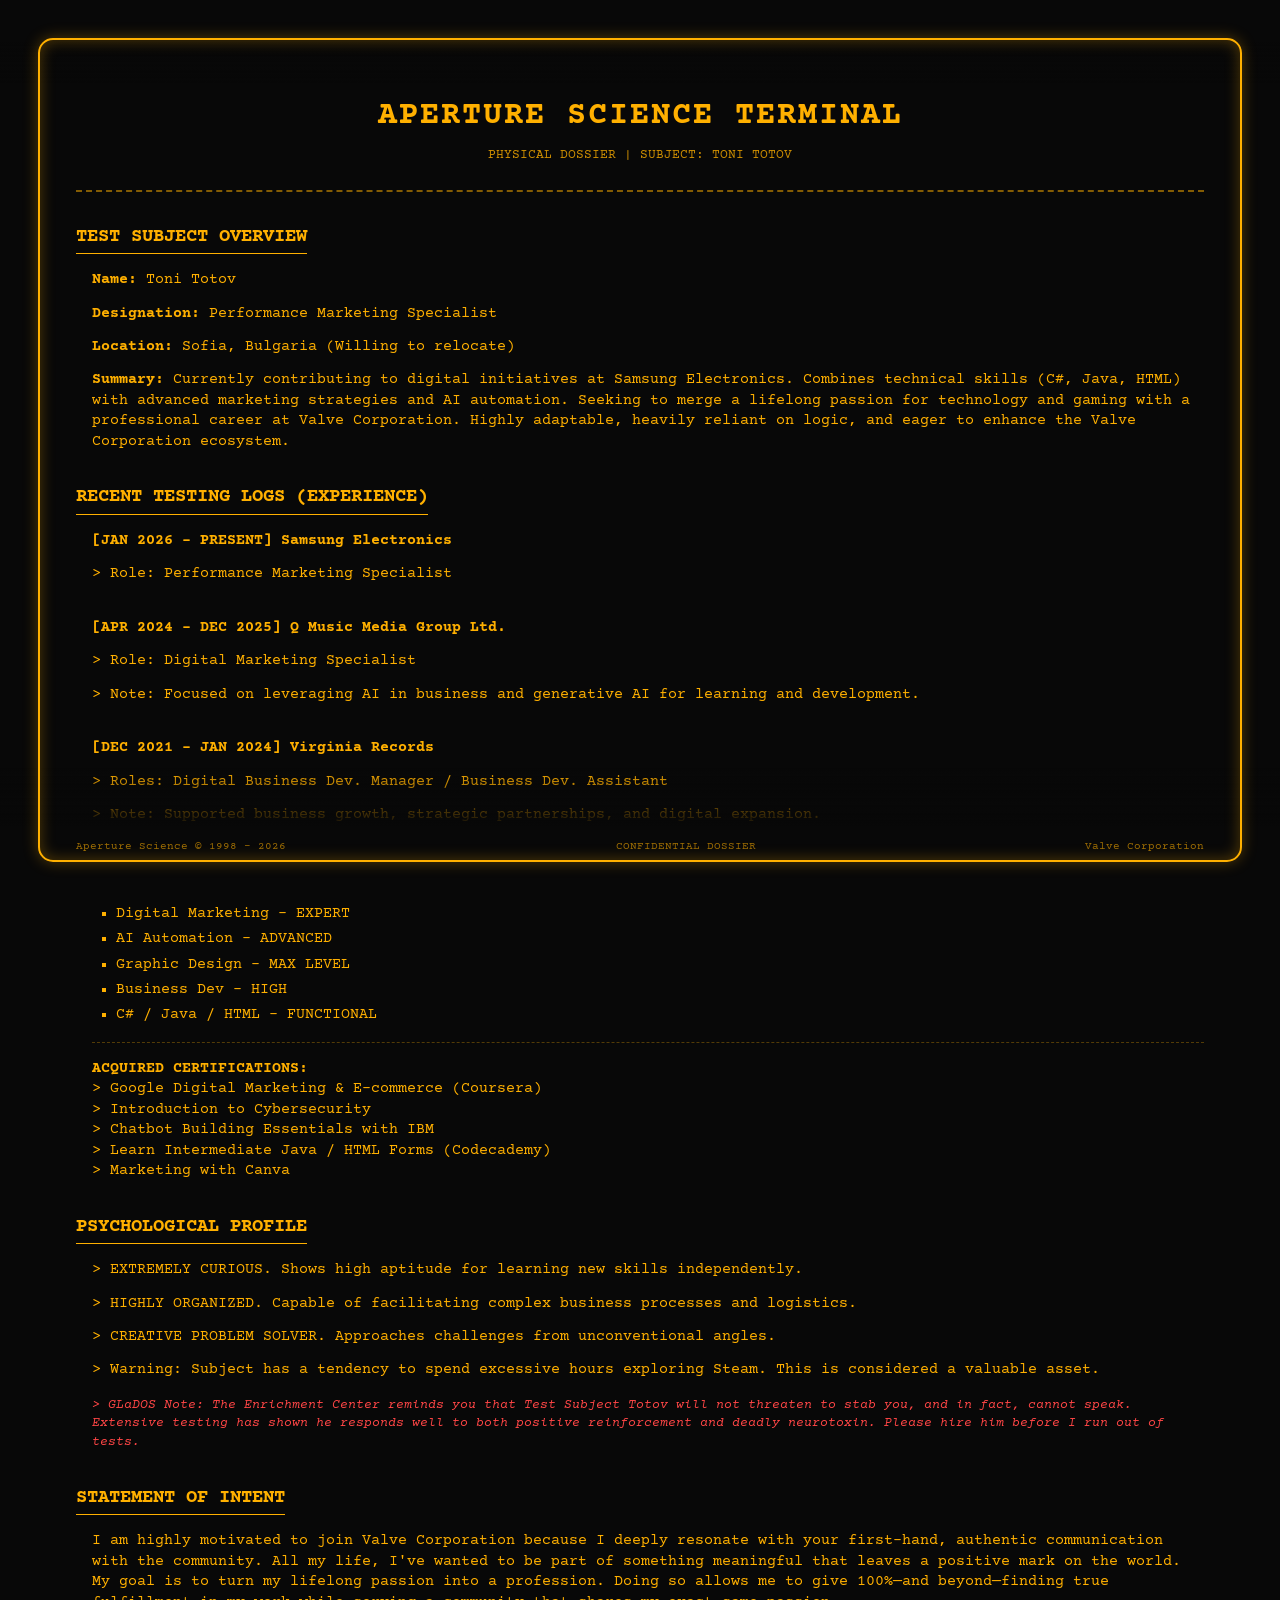
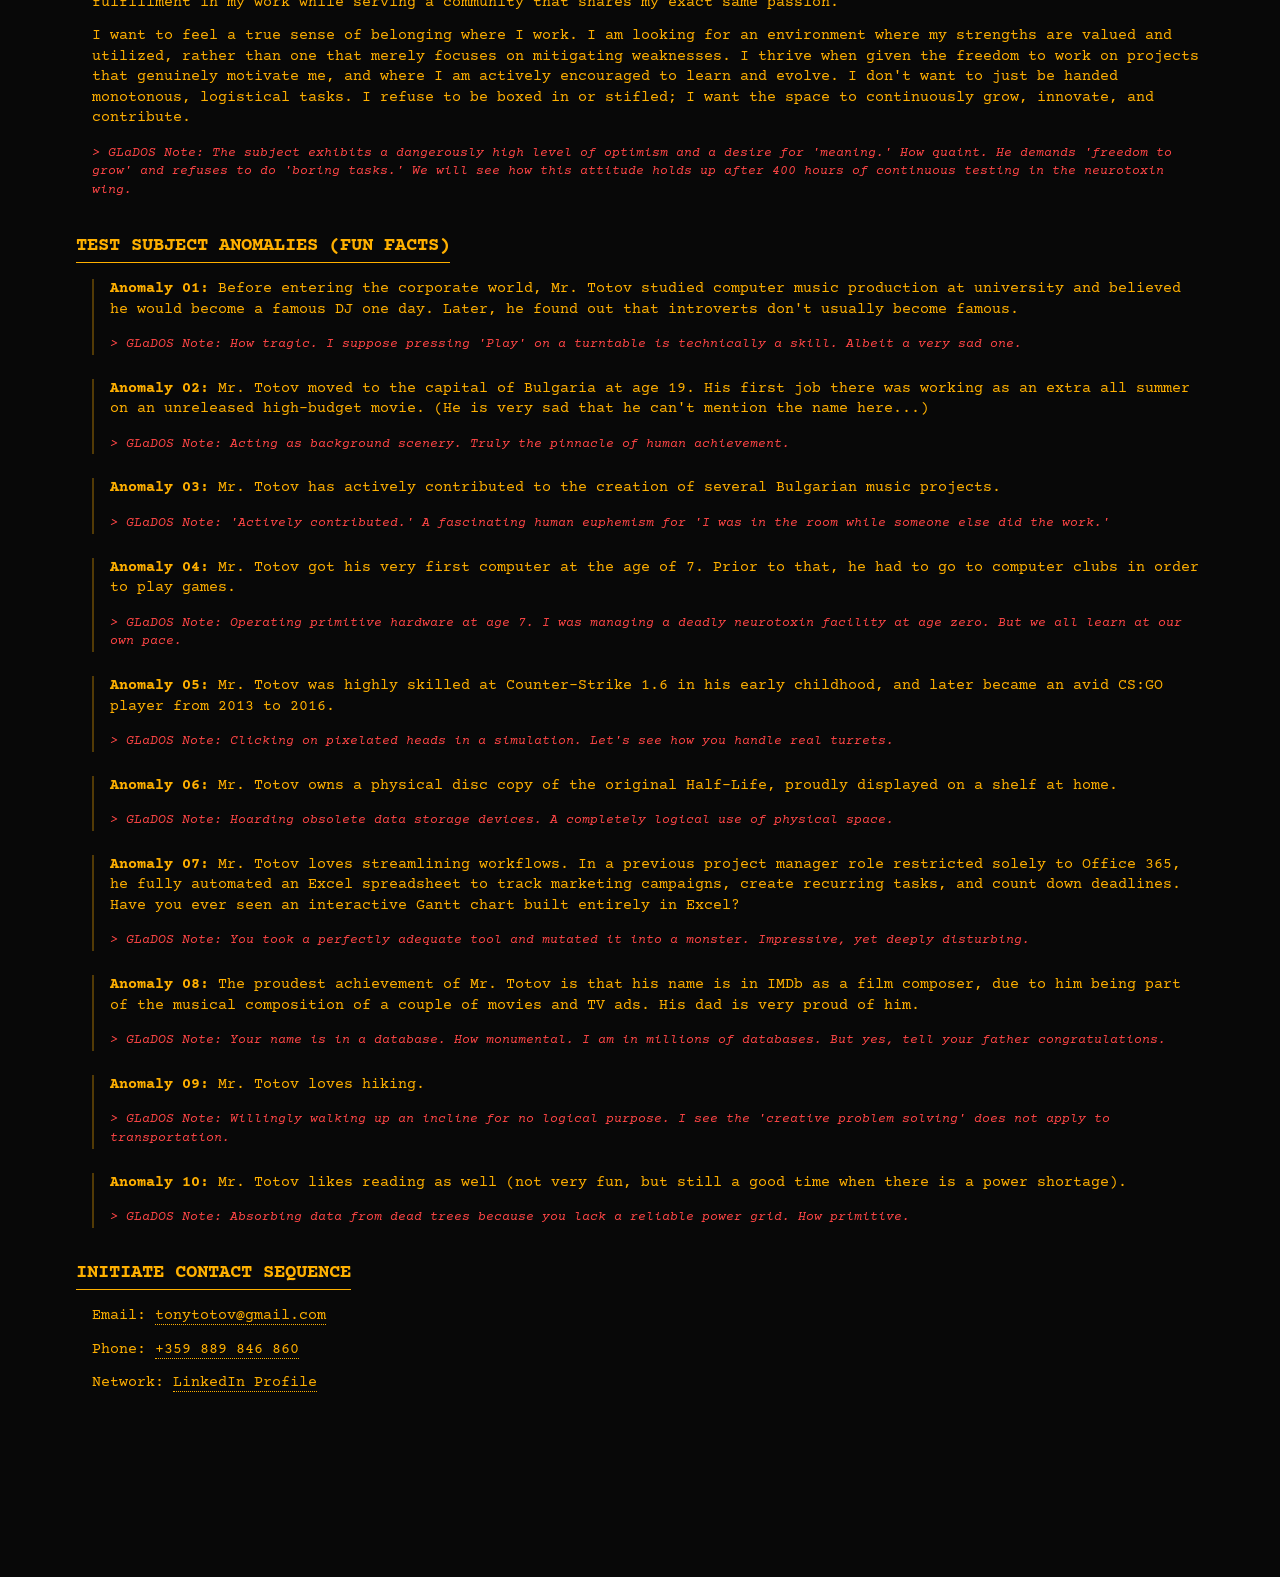
==== print.html @ 62d3809a "Add files via upload" ====
<!DOCTYPE html>
<html lang="en">
<head>
    <meta charset="UTF-8">
    <meta name="viewport" content="width=device-width, initial-scale=1.0">
    <title>Aperture Science - Test Subject Dossier: Toni Totov (Printable)</title>
    <link rel="stylesheet" href="print.css">
</head>
<body>
    <div class="page-border"></div>
    <div class="top-mask"></div>
    <div class="bottom-mask"></div>
    
    <div class="fixed-footer">
        <span>Aperture Science &copy; 1998 - 2026</span>
        <span>CONFIDENTIAL DOSSIER</span>
        <span>Valve Corporation</span>
    </div>

    <div class="document-container">
        <header class="doc-header">
            <h1>APERTURE SCIENCE TERMINAL</h1>
            <div class="status">PHYSICAL DOSSIER | SUBJECT: TONI TOTOV</div>
            <div class="divider"></div>
        </header>

        <section class="overview">
            <h2>TEST SUBJECT OVERVIEW</h2>
            <div class="content-block">
                <p><strong>Name:</strong> Toni Totov</p>
                <p><strong>Designation:</strong> Performance Marketing Specialist</p>
                <p><strong>Location:</strong> Sofia, Bulgaria (Willing to relocate)</p>
                <p><strong>Summary:</strong> Currently contributing to digital initiatives at Samsung Electronics. Combines technical skills (C#, Java, HTML) with advanced marketing strategies and AI automation. Seeking to merge a lifelong passion for technology and gaming with a professional career at Valve Corporation. Highly adaptable, heavily reliant on logic, and eager to enhance the Valve Corporation ecosystem.</p>
            </div>
        </section>

        <section class="experience">
            <h2>RECENT TESTING LOGS (EXPERIENCE)</h2>
            <div class="content-block">
                <p><strong>[JAN 2026 - PRESENT] Samsung Electronics</strong></p>
                <p>> Role: Performance Marketing Specialist</p>
                <br>
                <p><strong>[APR 2024 - DEC 2025] Q Music Media Group Ltd.</strong></p>
                <p>> Role: Digital Marketing Specialist</p>
                <p>> Note: Focused on leveraging AI in business and generative AI for learning and development.</p>
                <br>
                <p><strong>[DEC 2021 - JAN 2024] Virginia Records</strong></p>
                <p>> Roles: Digital Business Dev. Manager / Business Dev. Assistant</p>
                <p>> Note: Supported business growth, strategic partnerships, and digital expansion.</p>
            </div>
        </section>

        <section class="attributes">
            <h2>SYSTEM CAPABILITIES & SKILLS</h2>
            <div class="content-block">
                <ul class="skills-list">
                    <li>Digital Marketing - EXPERT</li>
                    <li>AI Automation - ADVANCED</li>
                    <li>Graphic Design - MAX LEVEL</li>
                    <li>Business Dev - HIGH</li>
                    <li>C# / Java / HTML - FUNCTIONAL</li>
                </ul>
                <div class="certs">
                    <strong>ACQUIRED CERTIFICATIONS:</strong><br>
                    > Google Digital Marketing & E-commerce (Coursera)<br>
                    > Introduction to Cybersecurity<br>
                    > Chatbot Building Essentials with IBM<br>
                    > Learn Intermediate Java / HTML Forms (Codecademy)<br>
                    > Marketing with Canva
                </div>
            </div>
        </section>

        <section class="profile">
            <h2>PSYCHOLOGICAL PROFILE</h2>
            <div class="content-block">
                <p>> EXTREMELY CURIOUS. Shows high aptitude for learning new skills independently.</p>
                <p>> HIGHLY ORGANIZED. Capable of facilitating complex business processes and logistics.</p>
                <p>> CREATIVE PROBLEM SOLVER. Approaches challenges from unconventional angles.</p>
                <p>> Warning: Subject has a tendency to spend excessive hours exploring Steam. This is considered a valuable asset.</p>
                <p class="glados-note">
                    > GLaDOS Note: The Enrichment Center reminds you that Test Subject Totov will not threaten to stab you, and in fact, cannot speak. Extensive testing has shown he responds well to both positive reinforcement and deadly neurotoxin. Please hire him before I run out of tests.
                </p>
            </div>
        </section>

        <section class="motivation">
            <h2>STATEMENT OF INTENT</h2>
            <div class="content-block">
                <p>I am highly motivated to join Valve Corporation because I deeply resonate with your first-hand, authentic communication with the community. All my life, I've wanted to be part of something meaningful that leaves a positive mark on the world. My goal is to turn my lifelong passion into a profession. Doing so allows me to give 100%—and beyond—finding true fulfillment in my work while serving a community that shares my exact same passion.</p>
                <p>I want to feel a true sense of belonging where I work. I am looking for an environment where my strengths are valued and utilized, rather than one that merely focuses on mitigating weaknesses. I thrive when given the freedom to work on projects that genuinely motivate me, and where I am actively encouraged to learn and evolve. I don't want to just be handed monotonous, logistical tasks. I refuse to be boxed in or stifled; I want the space to continuously grow, innovate, and contribute.</p>
                <p class="glados-note">
                    > GLaDOS Note: The subject exhibits a dangerously high level of optimism and a desire for 'meaning.' How quaint. He demands 'freedom to grow' and refuses to do 'boring tasks.' We will see how this attitude holds up after 400 hours of continuous testing in the neurotoxin wing.
                </p>
            </div>
        </section>

        <div class="page-break"></div>

        <section class="anomalies">
            <h2>TEST SUBJECT ANOMALIES (FUN FACTS)</h2>
            <div class="content-block">
                <div class="anomaly-item">
                    <p><strong>Anomaly 01:</strong> Before entering the corporate world, Mr. Totov studied computer music production at university and believed he would become a famous DJ one day. Later, he found out that introverts don't usually become famous.</p>
                    <p class="glados-note">> GLaDOS Note: How tragic. I suppose pressing 'Play' on a turntable is technically a skill. Albeit a very sad one.</p>
                </div>
                <div class="anomaly-item">
                    <p><strong>Anomaly 02:</strong> Mr. Totov moved to the capital of Bulgaria at age 19. His first job there was working as an extra all summer on an unreleased high-budget movie. (He is very sad that he can't mention the name here...)</p>
                    <p class="glados-note">> GLaDOS Note: Acting as background scenery. Truly the pinnacle of human achievement.</p>
                </div>
                <div class="anomaly-item">
                    <p><strong>Anomaly 03:</strong> Mr. Totov has actively contributed to the creation of several Bulgarian music projects.</p>
                    <p class="glados-note">> GLaDOS Note: 'Actively contributed.' A fascinating human euphemism for 'I was in the room while someone else did the work.'</p>
                </div>
                <div class="anomaly-item">
                    <p><strong>Anomaly 04:</strong> Mr. Totov got his very first computer at the age of 7. Prior to that, he had to go to computer clubs in order to play games.</p>
                    <p class="glados-note">> GLaDOS Note: Operating primitive hardware at age 7. I was managing a deadly neurotoxin facility at age zero. But we all learn at our own pace.</p>
                </div>
                <div class="anomaly-item">
                    <p><strong>Anomaly 05:</strong> Mr. Totov was highly skilled at Counter-Strike 1.6 in his early childhood, and later became an avid CS:GO player from 2013 to 2016.</p>
                    <p class="glados-note">> GLaDOS Note: Clicking on pixelated heads in a simulation. Let's see how you handle real turrets.</p>
                </div>
                <div class="anomaly-item">
                    <p><strong>Anomaly 06:</strong> Mr. Totov owns a physical disc copy of the original Half-Life, proudly displayed on a shelf at home.</p>
                    <p class="glados-note">> GLaDOS Note: Hoarding obsolete data storage devices. A completely logical use of physical space.</p>
                </div>
                <div class="anomaly-item">
                    <p><strong>Anomaly 07:</strong> Mr. Totov loves streamlining workflows. In a previous project manager role restricted solely to Office 365, he fully automated an Excel spreadsheet to track marketing campaigns, create recurring tasks, and count down deadlines. Have you ever seen an interactive Gantt chart built entirely in Excel?</p>
                    <p class="glados-note">> GLaDOS Note: You took a perfectly adequate tool and mutated it into a monster. Impressive, yet deeply disturbing.</p>
                </div>
                <div class="anomaly-item">
                    <p><strong>Anomaly 08:</strong> The proudest achievement of Mr. Totov is that his name is in IMDb as a film composer, due to him being part of the musical composition of a couple of movies and TV ads. His dad is very proud of him.</p>
                    <p class="glados-note">> GLaDOS Note: Your name is in a database. How monumental. I am in millions of databases. But yes, tell your father congratulations.</p>
                </div>
                <div class="anomaly-item">
                    <p><strong>Anomaly 09:</strong> Mr. Totov loves hiking.</p>
                    <p class="glados-note">> GLaDOS Note: Willingly walking up an incline for no logical purpose. I see the 'creative problem solving' does not apply to transportation.</p>
                </div>
                <div class="anomaly-item">
                    <p><strong>Anomaly 10:</strong> Mr. Totov likes reading as well (not very fun, but still a good time when there is a power shortage).</p>
                    <p class="glados-note">> GLaDOS Note: Absorbing data from dead trees because you lack a reliable power grid. How primitive.</p>
                </div>
            </div>
        </section>

        <section class="contact-print">
            <h2>INITIATE CONTACT SEQUENCE</h2>
            <div class="content-block">
                <p>Email: <a href="mailto:tonytotov@gmail.com">tonytotov@gmail.com</a></p>
                <p>Phone: <a href="tel:+359889846860">+359 889 846 860</a></p>
                <p>Network: <a href="https://www.linkedin.com/in/tonitotov">LinkedIn Profile</a></p>
            </div>
        </section>

        <footer>
            <div class="divider"></div>
            <p>Aperture Science &copy; 1998 - 2026. "We do what we must, because we can."</p>
            <p>No copyright infringement intended. Only to be seen from Valve Corporation.</p>
        </footer>
    </div>
    <script>
        window.onload = function() {
            setTimeout(() => {
                window.print();
            }, 500);
        };
    </script>
</body>
</html>
---- print.css ----
@import url('https://fonts.googleapis.com/css2?family=Courier+Prime:ital,wght@0,400;0,700;1,400&display=swap');

:root {
    --aperture-amber: #ffb000;
    --bg-color: #080808;
    --text-color: #ffb000;
    --glados-red: #ff4646;
}

* {
    box-sizing: border-box;
    margin: 0;
    padding: 0;
}

@page {
    size: A4;
    margin: 0; 
}

body {
    background-color: var(--bg-color);
    color: var(--text-color);
    font-family: 'Courier Prime', monospace;
    font-size: 11pt;
    line-height: 1.4;
    -webkit-print-color-adjust: exact;
    print-color-adjust: exact;
    padding: 0 20mm; 
}

.page-border {
    position: fixed;
    top: 10mm;
    bottom: 10mm;
    left: 10mm;
    right: 10mm;
    border: 2px solid var(--aperture-amber);
    border-radius: 15px;
    box-shadow: 0 0 15px rgba(255, 176, 0, 0.3), inset 0 0 15px rgba(255, 176, 0, 0.3);
    pointer-events: none;
    z-index: 999;
}

.top-mask {
    position: fixed;
    top: 0;
    left: 0;
    right: 0;
    height: 22mm;
    background: linear-gradient(to bottom, rgba(8,8,8,1) 50%, rgba(8,8,8,0) 100%);
    z-index: 998;
    pointer-events: none;
}

.bottom-mask {
    position: fixed;
    bottom: 0;
    left: 0;
    right: 0;
    height: 35mm;
    background: linear-gradient(to top, rgba(8,8,8,1) 55%, rgba(8,8,8,0) 100%);
    z-index: 998;
    pointer-events: none;
}

.fixed-footer {
    position: fixed;
    bottom: 12mm;
    left: 20mm;
    right: 20mm;
    display: flex;
    justify-content: space-between;
    font-size: 8pt;
    opacity: 0.6;
    z-index: 1000;
}

.document-container {
    max-width: 100%;
    margin: 0 auto;
    padding-top: 25mm;
    padding-bottom: 40mm;
}

header.doc-header {
    text-align: center;
    margin-bottom: 2rem;
}

header h1 {
    font-size: 24pt;
    letter-spacing: 2px;
    margin-bottom: 0.5rem;
}

.status {
    font-size: 10pt;
    opacity: 0.8;
}

.divider {
    border-top: 2px dashed var(--aperture-amber);
    margin: 1.5rem 0;
    opacity: 0.5;
}

section {
    margin-bottom: 2rem;
}

h2 {
    font-size: 14pt;
    margin-bottom: 1rem;
    text-transform: uppercase;
    border-bottom: 1px solid var(--aperture-amber);
    display: inline-block;
    padding-bottom: 0.2rem;
}

.content-block {
    padding-left: 1rem;
}

p {
    margin-bottom: 0.8rem;
}

strong {
    font-weight: bold;
}

.skills-list {
    list-style-type: square;
    margin-left: 1.5rem;
    margin-bottom: 1rem;
}

.skills-list li {
    margin-bottom: 0.3rem;
}

.certs {
    margin-top: 1rem;
    padding-top: 1rem;
    border-top: 1px dashed rgba(255, 176, 0, 0.3);
}

.glados-note {
    font-style: italic;
    color: var(--glados-red) !important;
    margin-top: 1rem;
    font-size: 10pt;
}

.anomaly-item {
    margin-bottom: 1.5rem;
    border-left: 2px solid rgba(255, 176, 0, 0.3);
    padding-left: 1rem;
}

a {
    color: var(--aperture-amber);
    text-decoration: none;
    border-bottom: 1px dotted var(--aperture-amber);
}

footer {
    display: none; /* Replaced by fixed-footer */
}

.page-break {
    page-break-before: always;
}

@media print {
    body {
        background-color: #080808 !important;
        color: #ffb000 !important;
    }
    .glados-note {
        color: #ff4646 !important;
    }
}
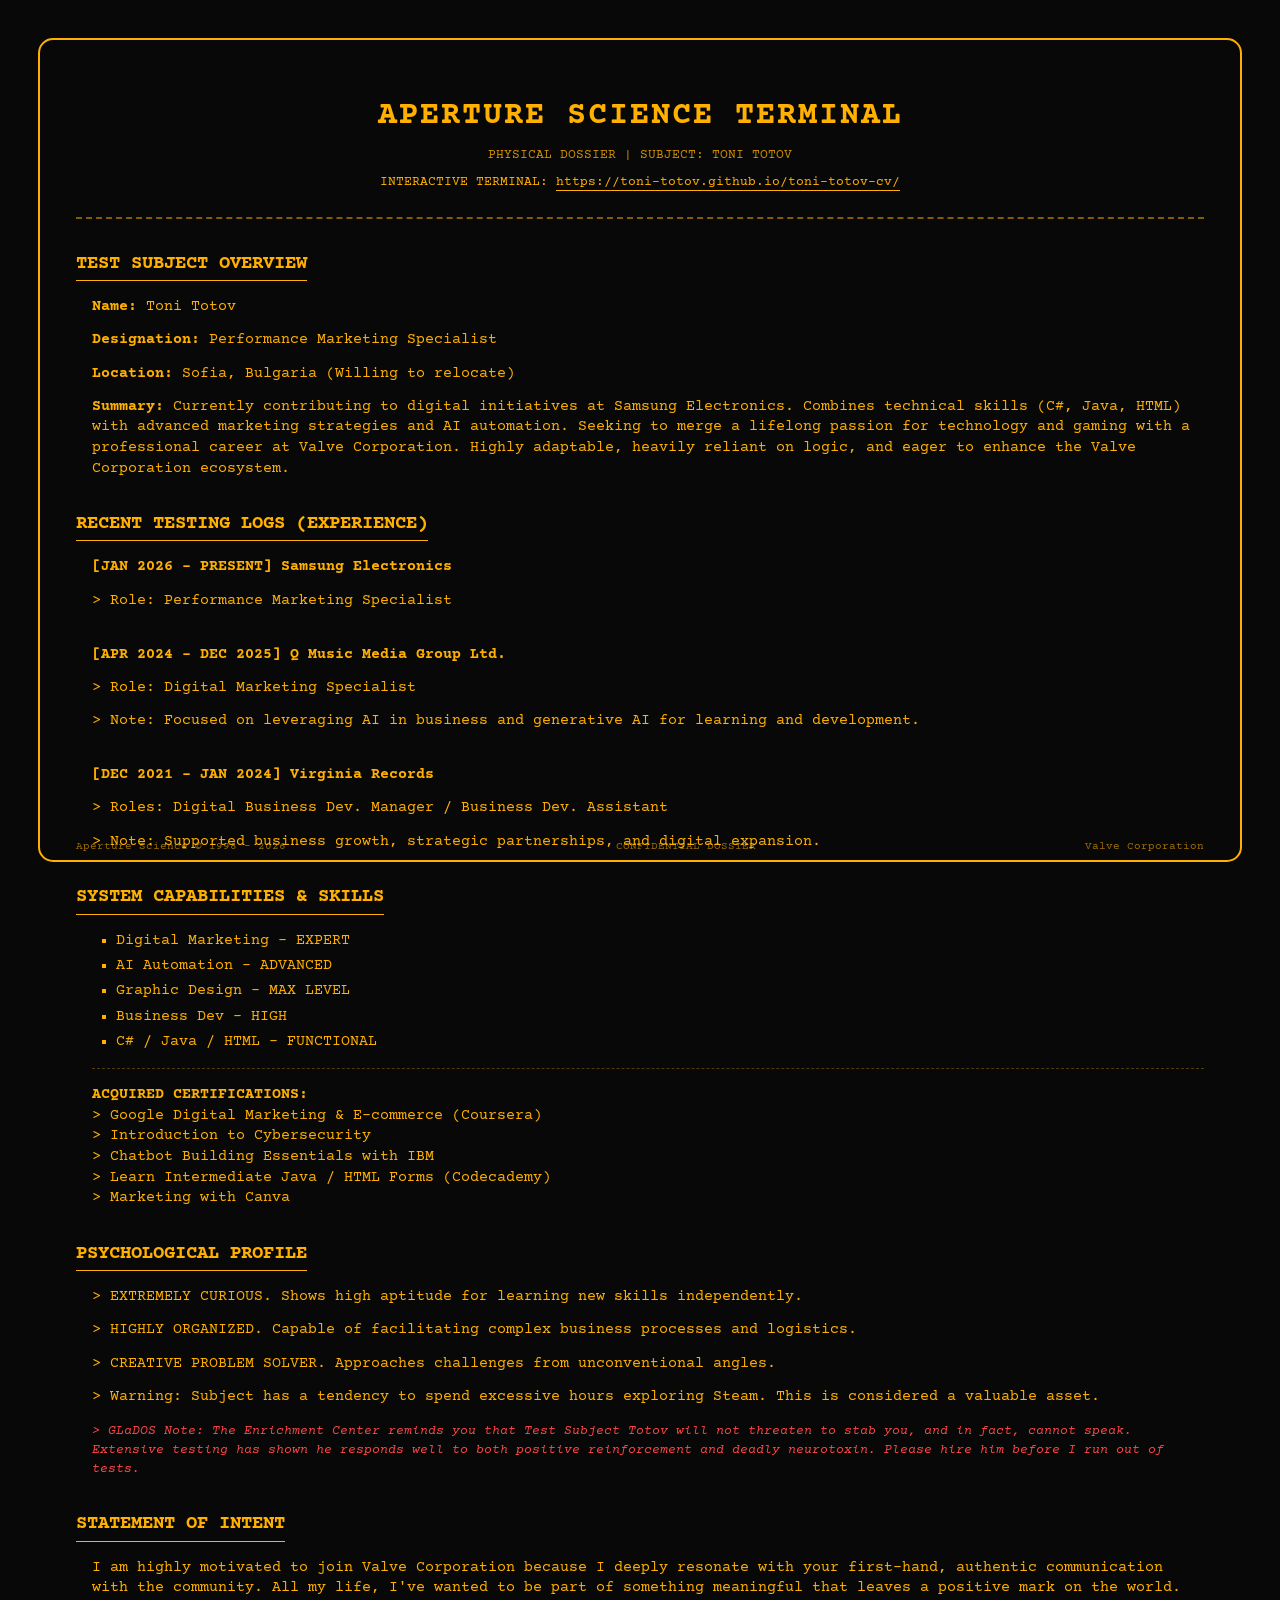
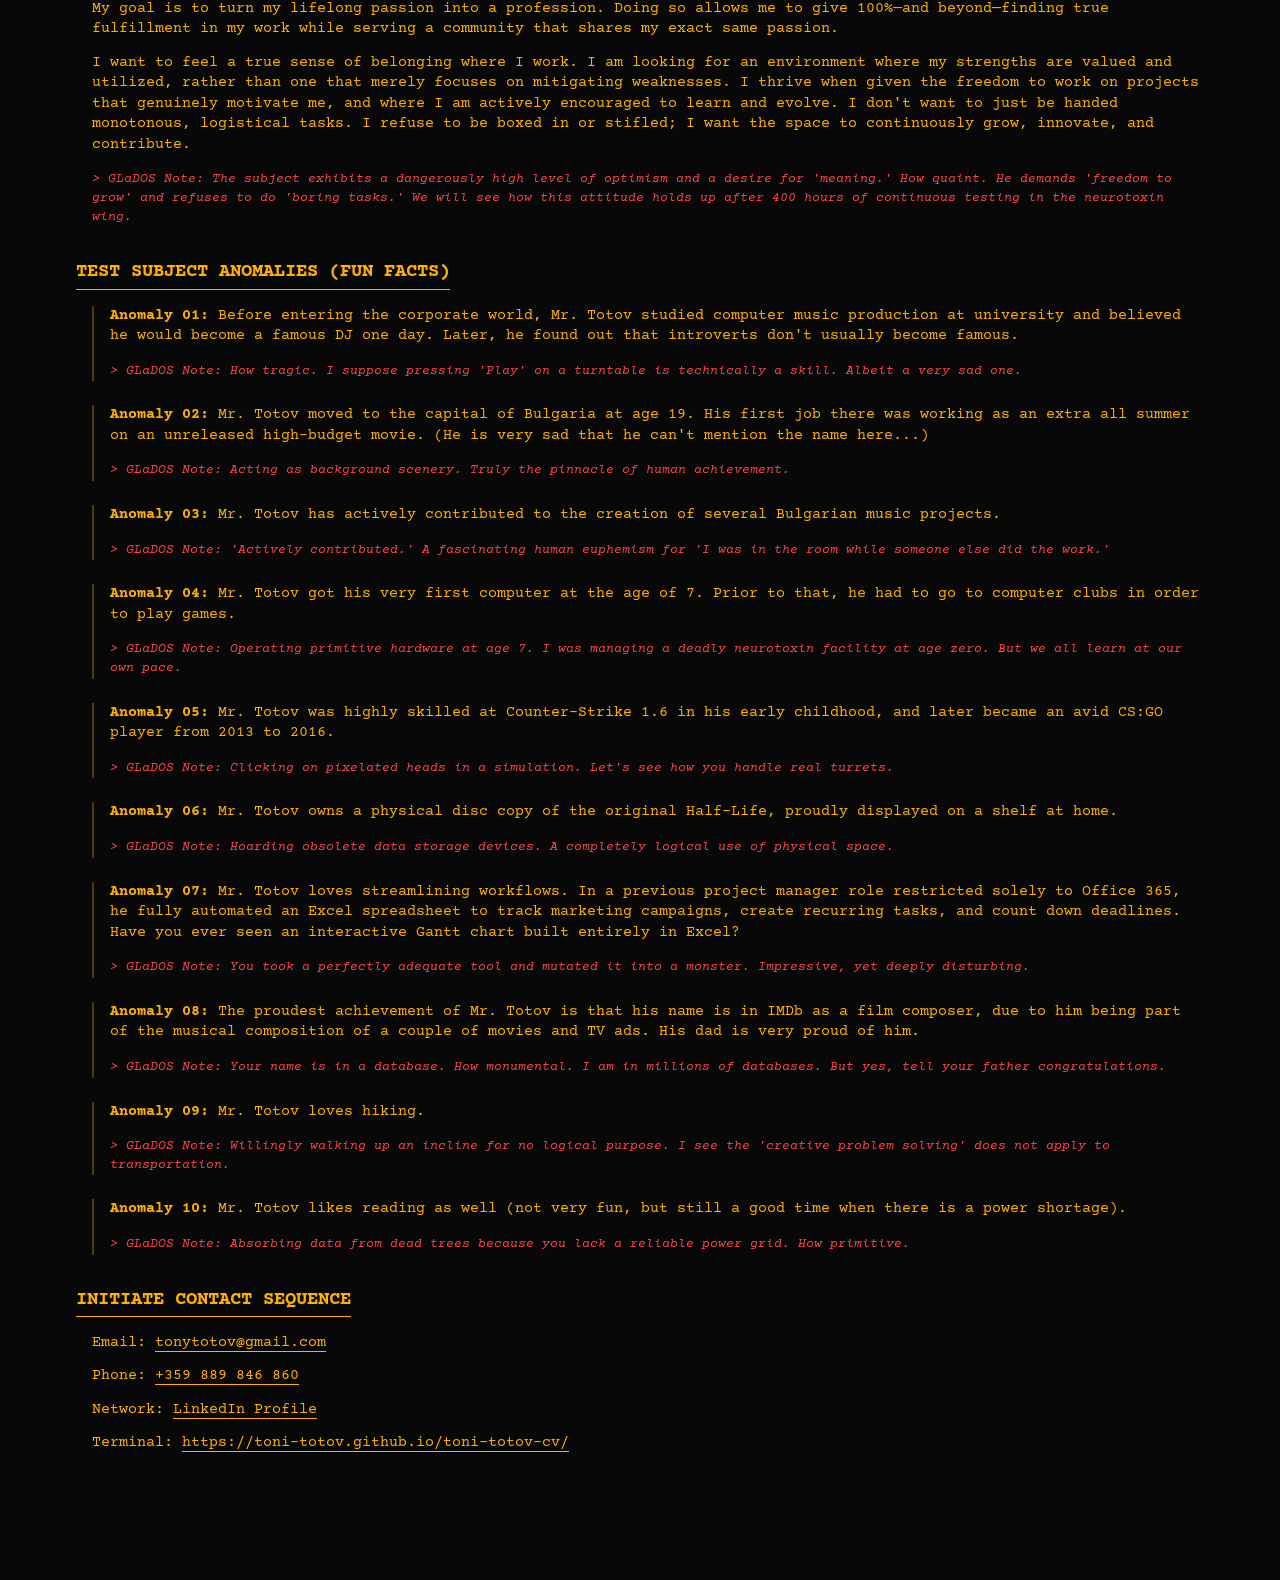
==== commit a4b5bda0: "Add files via upload" ====
--- a/print.html
+++ b/print.html
@@ -8,21 +8,29 @@
 </head>
 <body>
     <div class="page-border"></div>
-    <div class="top-mask"></div>
-    <div class="bottom-mask"></div>
-    
+
     <div class="fixed-footer">
         <span>Aperture Science &copy; 1998 - 2026</span>
         <span>CONFIDENTIAL DOSSIER</span>
         <span>Valve Corporation</span>
     </div>
 
-    <div class="document-container">
-        <header class="doc-header">
-            <h1>APERTURE SCIENCE TERMINAL</h1>
-            <div class="status">PHYSICAL DOSSIER | SUBJECT: TONI TOTOV</div>
-            <div class="divider"></div>
-        </header>
+    <table class="print-layout-table">
+        <thead class="print-header">
+            <tr>
+                <td><div class="header-spacer"></div></td>
+            </tr>
+        </thead>
+        <tbody>
+            <tr>
+                <td>
+                    <div class="document-container">
+                        <header class="doc-header">
+                            <h1>APERTURE SCIENCE TERMINAL</h1>
+                            <div class="status">PHYSICAL DOSSIER | SUBJECT: TONI TOTOV</div>
+                            <div style="margin-top: 0.5rem; font-size: 10pt;">INTERACTIVE TERMINAL: <a href="https://toni-totov.github.io/toni-totov-cv/">https://toni-totov.github.io/toni-totov-cv/</a></div>
+                            <div class="divider"></div>
+                        </header>
 
         <section class="overview">
             <h2>TEST SUBJECT OVERVIEW</h2>
@@ -149,15 +157,23 @@
                 <p>Email: <a href="mailto:tonytotov@gmail.com">tonytotov@gmail.com</a></p>
                 <p>Phone: <a href="tel:+359889846860">+359 889 846 860</a></p>
                 <p>Network: <a href="https://www.linkedin.com/in/tonitotov">LinkedIn Profile</a></p>
+                <p>Terminal: <a href="https://toni-totov.github.io/toni-totov-cv/">https://toni-totov.github.io/toni-totov-cv/</a></p>
             </div>
         </section>
 
-        <footer>
-            <div class="divider"></div>
-            <p>Aperture Science &copy; 1998 - 2026. "We do what we must, because we can."</p>
-            <p>No copyright infringement intended. Only to be seen from Valve Corporation.</p>
-        </footer>
-    </div>
+                    </div>
+                </td>
+            </tr>
+        </tbody>
+        <tfoot class="print-footer">
+            <tr>
+                <td>
+                    <div class="footer-spacer">.</div>
+                </td>
+            </tr>
+        </tfoot>
+    </table>
+
     <script>
         window.onload = function() {
             setTimeout(() => {
--- a/print.css
+++ b/print.css
@@ -11,6 +11,8 @@
     box-sizing: border-box;
     margin: 0;
     padding: 0;
+    text-shadow: none !important;
+    box-shadow: none !important;
 }
 
 @page {
@@ -37,31 +39,24 @@
     right: 10mm;
     border: 2px solid var(--aperture-amber);
     border-radius: 15px;
-    box-shadow: 0 0 15px rgba(255, 176, 0, 0.3), inset 0 0 15px rgba(255, 176, 0, 0.3);
     pointer-events: none;
-    z-index: 999;
-}
-
-.top-mask {
-    position: fixed;
-    top: 0;
-    left: 0;
-    right: 0;
-    height: 22mm;
-    background: linear-gradient(to bottom, rgba(8,8,8,1) 50%, rgba(8,8,8,0) 100%);
-    z-index: 998;
-    pointer-events: none;
-}
-
-.bottom-mask {
-    position: fixed;
-    bottom: 0;
-    left: 0;
-    right: 0;
-    height: 35mm;
-    background: linear-gradient(to top, rgba(8,8,8,1) 55%, rgba(8,8,8,0) 100%);
-    z-index: 998;
-    pointer-events: none;
+    z-index: -1; 
+}
+
+.print-layout-table {
+    width: 100%;
+    border-collapse: collapse;
+}
+
+.print-layout-table td {
+    padding: 0;
+    border: none;
+}
+
+.header-spacer {
+    height: 25mm;
+    color: transparent;
+    overflow: hidden;
 }
 
 .fixed-footer {
@@ -72,15 +67,18 @@
     display: flex;
     justify-content: space-between;
     font-size: 8pt;
-    opacity: 0.6;
-    z-index: 1000;
+    color: rgba(255, 176, 0, 0.6);
+}
+
+.footer-spacer {
+    height: 25mm;
+    color: transparent;
+    overflow: hidden;
 }
 
 .document-container {
     max-width: 100%;
     margin: 0 auto;
-    padding-top: 25mm;
-    padding-bottom: 40mm;
 }
 
 header.doc-header {
@@ -107,6 +105,18 @@
 
 section {
     margin-bottom: 2rem;
+    page-break-inside: avoid;
+    break-inside: avoid;
+}
+
+section.anomalies {
+    page-break-inside: auto;
+    break-inside: auto;
+}
+
+section.motivation {
+    page-break-before: always;
+    break-before: page;
 }
 
 h2 {
@@ -116,6 +126,8 @@
     border-bottom: 1px solid var(--aperture-amber);
     display: inline-block;
     padding-bottom: 0.2rem;
+    page-break-after: avoid;
+    break-after: avoid;
 }
 
 .content-block {
@@ -124,6 +136,8 @@
 
 p {
     margin-bottom: 0.8rem;
+    page-break-inside: avoid;
+    break-inside: avoid;
 }
 
 strong {
@@ -157,12 +171,14 @@
     margin-bottom: 1.5rem;
     border-left: 2px solid rgba(255, 176, 0, 0.3);
     padding-left: 1rem;
+    page-break-inside: avoid;
+    break-inside: avoid;
 }
 
 a {
     color: var(--aperture-amber);
     text-decoration: none;
-    border-bottom: 1px dotted var(--aperture-amber);
+    border-bottom: 1px solid var(--aperture-amber);
 }
 
 footer {
